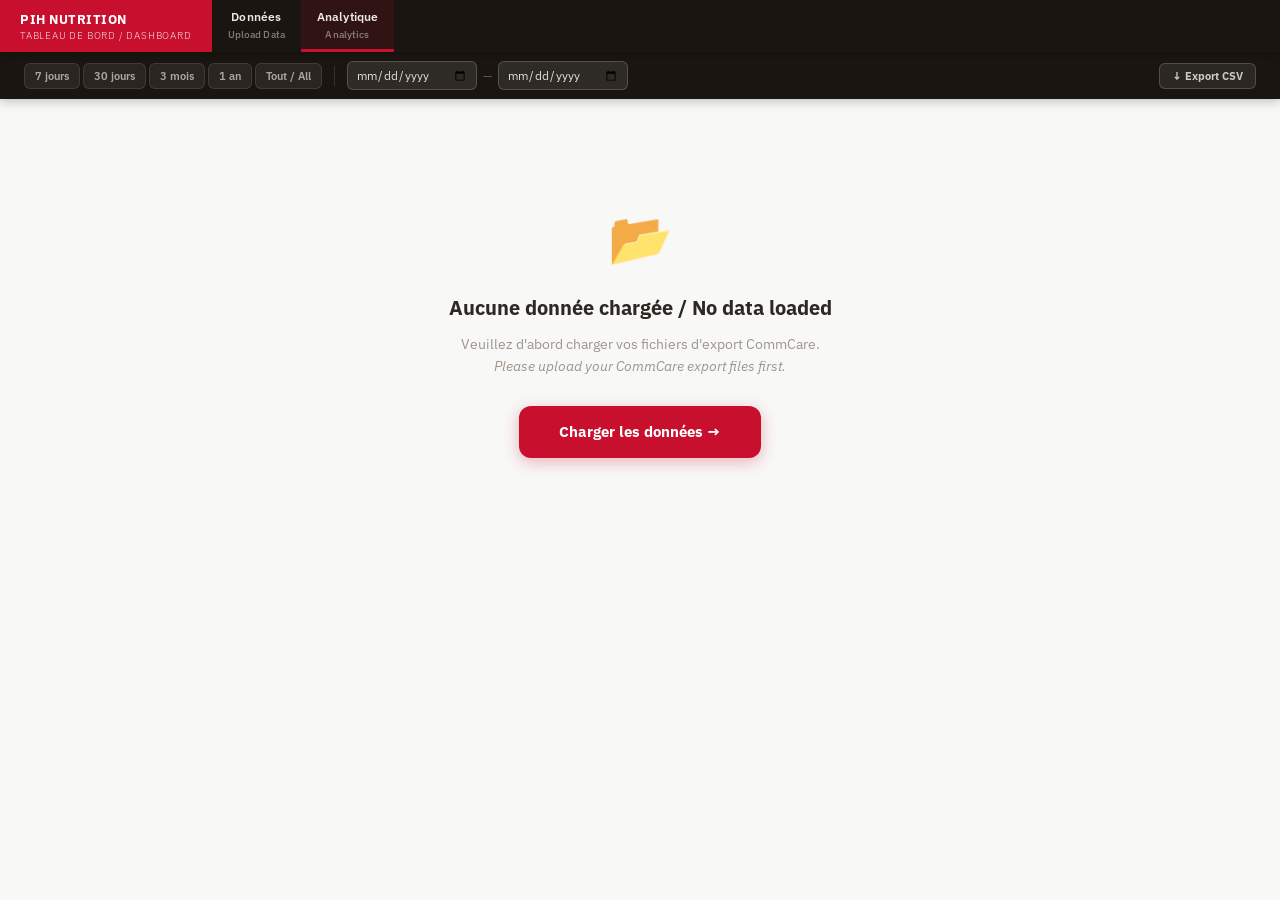
==== analytics.html @ 2d16bc50 "Initial commit" ====
<!DOCTYPE html>
<html lang="fr">
<head>
  <meta charset="UTF-8">
  <meta name="viewport" content="width=device-width, initial-scale=1.0">
  <title>PIH Nutrition — Analytique</title>
  <link rel="stylesheet" href="css/style.css">
</head>
<body>

<div id="nav-container"></div>

<!-- DATE RANGE BAR (sticky below nav) -->
<div class="date-bar">
  <div class="date-bar-inner">
    <div class="date-quick-btns">
      <button class="date-quick-btn" data-days="7">7 jours</button>
      <button class="date-quick-btn" data-days="30">30 jours</button>
      <button class="date-quick-btn" data-days="90">3 mois</button>
      <button class="date-quick-btn" data-days="365">1 an</button>
      <button class="date-quick-btn" data-days="all">Tout / All</button>
    </div>
    <div class="date-range-sep"></div>
    <div class="date-range-inputs">
      <input type="date" id="date-start" title="Date de début / Start date">
      <span class="date-sep">—</span>
      <input type="date" id="date-end" title="Date de fin / End date">
    </div>
    <div id="data-meta" class="date-bar-meta"></div>
    <button class="export-btn" id="export-btn" title="Exporter les données filtrées en CSV / Export filtered data as CSV">
      ↓ Export CSV
    </button>
  </div>
</div>

<!-- NO DATA STATE -->
<div id="no-data-banner" class="no-data-banner" style="display:none;">
  <div style="font-size:52px;margin-bottom:16px;">📂</div>
  <div class="no-data-title">Aucune donnée chargée / No data loaded</div>
  <div class="no-data-desc">
    Veuillez d'abord charger vos fichiers d'export CommCare.<br>
    <em>Please upload your CommCare export files first.</em>
  </div>
  <a href="index.html" class="load-btn" style="display:inline-block;margin-top:24px;text-decoration:none;">
    Charger les données →
  </a>
</div>

<!-- MAIN ANALYTICS CONTENT -->
<div id="analytics-content" class="page active" style="display:none;">

  <!-- SUMMARY STAT CARDS -->
  <div class="stat-grid" id="stat-grid" style="margin-bottom:24px;"></div>

  <!-- ROW 1: ENROLLMENT TREND + COHORT OUTCOMES -->
  <div class="two-col" style="margin-bottom:20px;">

    <div class="card">
      <div class="card-header-row">
        <div>
          <div class="card-title">Tendance des admissions / Admission trend</div>
          <div class="card-subtitle">Nouvelles admissions par mois · New admissions by month</div>
        </div>
      </div>
      <div id="enrollment-chart" style="margin-top:14px;"></div>
      <div class="legend" style="margin-top:10px;">
        <div class="legend-item"><div class="legend-dot" style="background:var(--pih-red)"></div>USN</div>
        <div class="legend-item"><div class="legend-dot" style="background:var(--blue)"></div>PTA</div>
        <div class="legend-item"><div class="legend-dot" style="background:var(--green)"></div>PNS</div>
      </div>
    </div>

    <div class="card">
      <div class="card-title">Analyse par cohorte / Cohort analysis</div>
      <div class="card-subtitle">Résultats par mois d'admission · Outcomes by admission month</div>
      <div id="cohort-chart" style="margin-top:14px;"></div>
      <div class="legend" style="margin-top:10px;">
        <div class="legend-item"><div class="legend-dot" style="background:var(--green)"></div>Guéri / Cured</div>
        <div class="legend-item"><div class="legend-dot" style="background:var(--yellow)"></div>Abandon / Default</div>
        <div class="legend-item"><div class="legend-dot" style="background:var(--blue)"></div>Transféré / Transferred</div>
        <div class="legend-item"><div class="legend-dot" style="background:var(--pih-red)"></div>Décédé / Deceased</div>
        <div class="legend-item"><div class="legend-dot" style="background:var(--gray-300)"></div>Actif / Active</div>
      </div>
    </div>

  </div>

  <!-- ROW 2: PROGRAMME FLOW + SUPPLEMENT GAP -->
  <div class="two-col" style="margin-bottom:20px;">

    <div class="card">
      <div class="card-title">Origine des admissions / Admission origins</div>
      <div class="card-subtitle">D'où viennent les enfants admis · Where admitted children come from</div>
      <div id="flow-chart" style="margin-top:14px;"></div>
    </div>

    <div class="card">
      <div class="card-title">Écart de suppléments / Supplement gap</div>
      <div class="card-subtitle">Quantité recommandée vs livrée par mois (toutes lignes) · Recommended vs. delivered by month (all programs)</div>
      <div style="display:flex;gap:14px;font-size:10px;color:var(--gray-400);margin-top:8px;margin-bottom:6px;">
        <span><span style="display:inline-block;width:12px;height:8px;background:var(--gray-300);border-radius:2px;margin-right:4px;vertical-align:middle;"></span>Recommandé</span>
        <span><span style="display:inline-block;width:12px;height:8px;background:var(--green);border-radius:2px;margin-right:4px;vertical-align:middle;opacity:0.85;"></span>Livré</span>
      </div>
      <div id="supp-chart"></div>
    </div>

  </div>

  <!-- ROW 3: LENGTH OF STAY + GEOGRAPHIC -->
  <div class="two-col" style="margin-bottom:20px;">

    <div class="card">
      <div class="card-title">Durée de séjour / Length of stay</div>
      <div class="card-subtitle">Distribution par programme, patients sortis · Distribution by program, discharged patients</div>
      <div id="los-chart" style="margin-top:14px;"></div>
    </div>

    <div class="card">
      <div class="card-title">Répartition géographique / Geographic breakdown</div>
      <div class="card-subtitle">Admissions par site · Admissions by site</div>
      <div id="geo-chart" style="margin-top:14px;"></div>
    </div>

  </div>

  <!-- ROW 4: OUTCOMES TABLE (full width) -->
  <div class="card" style="margin-bottom:24px;">
    <div class="card-header-row" style="margin-bottom:14px;">
      <div>
        <div class="card-title" style="margin-bottom:2px;">Résultats par programme / Outcomes by program</div>
        <div class="card-subtitle">Toutes admissions dans la période sélectionnée · All admissions in selected period</div>
      </div>
      <button class="export-btn-inline" id="outcomes-export-btn">↓ CSV</button>
    </div>
    <div style="overflow-x:auto;">
      <table class="data-table">
        <thead>
          <tr>
            <th>Programme</th>
            <th>Total adm.</th>
            <th style="color:var(--green);">Guéri</th>
            <th style="color:var(--yellow);">Abandon</th>
            <th style="color:var(--blue);">Transféré</th>
            <th style="color:var(--pih-red);">Décédé</th>
            <th>Actif</th>
            <th>Taux guérison / Recovery rate</th>
          </tr>
        </thead>
        <tbody id="outcomes-table-body"></tbody>
      </table>
    </div>
  </div>

  <!-- ROW 5: NUTRITIONAL STATUS AT ADMISSION -->
  <div class="two-col" style="margin-bottom:20px;">

    <div class="card">
      <div class="card-title">Statut nutritionnel à l'admission / Nutritional status at admission</div>
      <div class="card-subtitle">Répartition P/T à la première visite, patients avec données disponibles</div>
      <div id="pt-chart" style="margin-top:14px;"></div>
    </div>

    <div class="card">
      <div class="card-title">Gain de poids à la sortie / Weight gain at discharge</div>
      <div class="card-subtitle">Distribution du gain total en grammes, patients sortis guéris · Cured patients, total weight gain in grams</div>
      <div id="wg-chart" style="margin-top:14px;"></div>
    </div>

  </div>

  <!-- ROW 6: PATIENT PROFILES -->
  <div class="two-col" style="margin-bottom:20px;">

    <div class="card">
      <div class="card-title">Profils des patients — Âge &amp; Sexe / Patient profiles — Age &amp; Sex</div>
      <div class="card-subtitle">Distribution par groupe d'âge et sexe · Age group and sex distribution</div>
      <div id="profile-age-chart" style="margin-top:14px;"></div>
      <div id="profile-sex-chart" style="margin-top:16px;"></div>
    </div>

    <div class="card">
      <div class="card-title">Allaitement &amp; Vaccination / Breastfeeding &amp; Vaccination</div>
      <div class="card-subtitle">Statut à l'enregistrement · Status at registration</div>
      <div id="profile-bf-chart" style="margin-top:14px;"></div>
      <div id="profile-vax-chart" style="margin-top:16px;"></div>
    </div>

  </div>

  <!-- ROW 7: SITE PERFORMANCE (full width) -->
  <div class="card" style="margin-bottom:20px;">
    <div class="card-header-row" style="margin-bottom:14px;">
      <div>
        <div class="card-title" style="margin-bottom:2px;">Performance par site / Site performance</div>
        <div class="card-subtitle">Admissions, taux de guérison, durée de séjour et répartition des programmes par site · Admissions, recovery rate, avg. LOS and program mix by site</div>
      </div>
      <button class="export-btn-inline" id="site-export-btn">↓ CSV</button>
    </div>
    <div style="overflow-x:auto;">
      <table class="data-table">
        <thead>
          <tr>
            <th>Site</th>
            <th>Total adm.</th>
            <th>Taux guérison</th>
            <th>Taux abandon</th>
            <th>Durée séjour moy.</th>
            <th>Répartition prog.</th>
          </tr>
        </thead>
        <tbody id="site-perf-tbody"></tbody>
      </table>
    </div>
  </div>

  <!-- ROW 8: CARE PATHWAY -->
  <div class="two-col" style="margin-bottom:20px;">

    <div class="card">
      <div class="card-title">Parcours de soins / Care pathway</div>
      <div class="card-subtitle">Combinaisons de programmes par enfant · Program combinations per child</div>
      <div id="pathway-chart" style="margin-top:14px;"></div>
    </div>

    <div class="card">
      <div class="card-title">Nombre de visites avant sortie / Visits before discharge</div>
      <div class="card-subtitle">Distribution du nombre de visites par programme · Visit count distribution by program</div>
      <div id="visits-chart" style="margin-top:14px;"></div>
    </div>

  </div>

  <!-- ROW 9: DATA QUALITY (full width) -->
  <div class="card" style="margin-bottom:24px;">
    <div class="card-title">Qualité des données / Data quality</div>
    <div class="card-subtitle">Valeurs manquantes et valeurs aberrantes dans la période sélectionnée · Missing values and implausible values in selected period</div>
    <div id="dq-grid" style="margin-top:16px;"></div>
  </div>

</div>

<script src="js/shared.js"></script>
<script src="js/analytics.js"></script>
<script>
  document.getElementById('nav-container').innerHTML = buildNav('analytics');
</script>
</body>
</html>
---- css/style.css ----
@import url('https://fonts.googleapis.com/css2?family=IBM+Plex+Sans:ital,wght@0,300;0,400;0,500;0,600;0,700;1,400&family=IBM+Plex+Mono:wght@400;500&display=swap');

:root {
  --pih-red: #C8102E;
  --pih-red-dark: #9e0d24;
  --pih-red-light: #f5e6e9;
  --green: #1a7a4a;
  --green-light: #e8f5ee;
  --yellow: #d4820a;
  --yellow-light: #fef3e2;
  --blue: #1a5fa8;
  --blue-light: #e8f0fb;
  --gray-50: #f8f8f7;
  --gray-100: #f0ede9;
  --gray-200: #e2ddd7;
  --gray-300: #c8c1b8;
  --gray-400: #9e958a;
  --gray-500: #6b6259;
  --gray-600: #4a4238;
  --gray-700: #2e2822;
  --gray-800: #1a1510;
  --white: #ffffff;
  --font: 'IBM Plex Sans', sans-serif;
  --mono: 'IBM Plex Mono', monospace;
  --shadow-sm: 0 1px 3px rgba(0,0,0,0.08);
  --shadow: 0 2px 8px rgba(0,0,0,0.10);
  --shadow-lg: 0 8px 24px rgba(0,0,0,0.12);
  --radius: 6px;
  --radius-lg: 12px;
}

* { box-sizing: border-box; margin: 0; padding: 0; }

body {
  font-family: var(--font);
  background: var(--gray-50);
  color: var(--gray-700);
  font-size: 15px;
  line-height: 1.5;
}

a { color: inherit; text-decoration: none; }

/* ── NAV ── */
.nav {
  background: var(--gray-800);
  color: var(--white);
  display: flex;
  align-items: stretch;
  height: 52px;
  position: sticky;
  top: 0;
  z-index: 100;
  box-shadow: 0 2px 8px rgba(0,0,0,0.3);
}

.nav-brand {
  display: flex;
  align-items: center;
  gap: 10px;
  padding: 0 20px;
  background: var(--pih-red);
  font-weight: 700;
  font-size: 13px;
  letter-spacing: 0.04em;
  text-transform: uppercase;
  white-space: nowrap;
  min-width: 180px;
}

.nav-brand .sub {
  font-weight: 300;
  font-size: 10px;
  letter-spacing: 0.08em;
  opacity: 0.85;
  display: block;
  line-height: 1.2;
}

.demo-badge {
  background: var(--yellow);
  color: var(--white);
  font-size: 9px;
  font-weight: 700;
  letter-spacing: 0.1em;
  text-transform: uppercase;
  padding: 2px 6px;
  border-radius: 3px;
  margin-left: 4px;
}

.nav-links {
  display: flex;
  align-items: stretch;
  flex: 1;
  overflow-x: auto;
  scrollbar-width: none;
}
.nav-links::-webkit-scrollbar { display: none; }

.nav-link {
  display: flex;
  flex-direction: column;
  align-items: center;
  justify-content: center;
  padding: 0 16px;
  font-size: 12px;
  font-weight: 500;
  color: rgba(255,255,255,0.65);
  border-bottom: 3px solid transparent;
  transition: all 0.15s;
  cursor: pointer;
  white-space: nowrap;
  letter-spacing: 0.01em;
}

.nav-link .fr { font-size: 12px; font-weight: 600; color: rgba(255,255,255,0.9); }
.nav-link .en { font-size: 10px; color: rgba(255,255,255,0.45); margin-top: 1px; }

.nav-link:hover { background: rgba(255,255,255,0.06); color: white; }
.nav-link.active {
  border-bottom-color: var(--pih-red);
  background: rgba(200,16,46,0.12);
  color: white;
}

.nav-link.nextsteps-link {
  margin-left: auto;
  border-left: 1px solid rgba(255,255,255,0.1);
  color: var(--yellow);
}
.nav-link.nextsteps-link .fr { color: var(--yellow); }

/* ── PAGE WRAPPER ── */
.page { display: none; padding: 28px 24px; max-width: 1400px; margin: 0 auto; }
.page.active { display: block; }

/* ── CARDS ── */
.card {
  background: var(--white);
  border-radius: var(--radius-lg);
  box-shadow: var(--shadow);
  padding: 20px;
}

.card-title {
  font-size: 11px;
  font-weight: 600;
  letter-spacing: 0.08em;
  text-transform: uppercase;
  color: var(--gray-400);
  margin-bottom: 12px;
}

/* ── STAT CARDS ── */
.stat-grid {
  display: grid;
  grid-template-columns: repeat(auto-fit, minmax(160px, 1fr));
  gap: 14px;
  margin-bottom: 24px;
}

.stat-card {
  background: var(--white);
  border-radius: var(--radius-lg);
  padding: 18px 20px;
  box-shadow: var(--shadow);
  border-left: 4px solid var(--gray-200);
}

.stat-card.red { border-left-color: var(--pih-red); }
.stat-card.green { border-left-color: var(--green); }
.stat-card.yellow { border-left-color: var(--yellow); }
.stat-card.blue { border-left-color: var(--blue); }

.stat-label-fr { font-size: 12px; font-weight: 600; color: var(--gray-600); }
.stat-label-en { font-size: 10px; color: var(--gray-400); margin-bottom: 8px; }
.stat-value { font-size: 32px; font-weight: 700; color: var(--gray-800); line-height: 1; }
.stat-sub { font-size: 11px; color: var(--gray-400); margin-top: 4px; }

/* ── RISK BADGE ── */
.risk-badge {
  display: inline-flex;
  align-items: center;
  gap: 5px;
  font-size: 11px;
  font-weight: 700;
  padding: 3px 9px;
  border-radius: 20px;
  letter-spacing: 0.04em;
  text-transform: uppercase;
  white-space: nowrap;
}
.risk-badge.critical { background: #fde8ec; color: var(--pih-red); }
.risk-badge.high { background: #fff3e0; color: #c05c00; }
.risk-badge.moderate { background: #fff9e6; color: var(--yellow); }
.risk-badge.low { background: var(--green-light); color: var(--green); }

/* ── TABLES ── */
.data-table {
  width: 100%;
  border-collapse: collapse;
  font-size: 13px;
}

.data-table th {
  background: var(--gray-50);
  font-size: 10px;
  font-weight: 600;
  text-transform: uppercase;
  letter-spacing: 0.07em;
  color: var(--gray-400);
  padding: 10px 14px;
  text-align: left;
  border-bottom: 2px solid var(--gray-200);
  white-space: nowrap;
}

.data-table td {
  padding: 11px 14px;
  border-bottom: 1px solid var(--gray-100);
  vertical-align: middle;
}

.data-table tr:hover td { background: var(--gray-50); cursor: pointer; }
.data-table tr:last-child td { border-bottom: none; }

.patient-name { font-weight: 600; color: var(--gray-800); }
.patient-id { font-size: 10px; color: var(--gray-400); font-family: var(--mono); }

/* ── ALERT LOG ── */
.alert-log-entry {
  display: flex;
  align-items: flex-start;
  gap: 12px;
  padding: 12px 0;
  border-bottom: 1px solid var(--gray-100);
  animation: fadeIn 0.4s ease;
}
.alert-log-entry:last-child { border-bottom: none; }

@keyframes fadeIn {
  from { opacity: 0; transform: translateY(-6px); }
  to { opacity: 1; transform: translateY(0); }
}

.alert-icon {
  width: 32px;
  height: 32px;
  border-radius: 50%;
  display: flex;
  align-items: center;
  justify-content: center;
  font-size: 14px;
  flex-shrink: 0;
}
.alert-icon.urgent { background: #fde8ec; }
.alert-icon.daily { background: #e8f5ee; }
.alert-icon.weekly { background: var(--blue-light); }
.alert-icon.escalation { background: #fff3e0; }

.alert-text-fr { font-size: 13px; font-weight: 500; color: var(--gray-700); }
.alert-text-en { font-size: 11px; color: var(--gray-400); }
.alert-time { font-size: 10px; color: var(--gray-400); font-family: var(--mono); margin-top: 2px; }
.alert-channel {
  margin-left: auto;
  font-size: 10px;
  font-weight: 600;
  padding: 3px 8px;
  border-radius: 4px;
  white-space: nowrap;
  flex-shrink: 0;
}
.alert-channel.whatsapp { background: #e8f8ef; color: #1a7a4a; }
.alert-channel.email { background: var(--blue-light); color: var(--blue); }

/* ── PROGRESS BAR ── */
.progress-bar {
  height: 6px;
  background: var(--gray-200);
  border-radius: 3px;
  overflow: hidden;
  margin-top: 4px;
}
.progress-fill {
  height: 100%;
  border-radius: 3px;
  transition: width 0.8s ease;
}

/* ── WEIGHT CHART ── */
.chart-container {
  position: relative;
  height: 180px;
  margin-top: 8px;
}

/* ── SECTION HEADERS ── */
.section-header {
  margin-bottom: 20px;
}
.section-title-fr {
  font-size: 22px;
  font-weight: 700;
  color: var(--gray-800);
  line-height: 1.2;
}
.section-title-en {
  font-size: 13px;
  color: var(--gray-400);
  font-weight: 400;
  margin-top: 2px;
}
.section-desc {
  margin-top: 8px;
  font-size: 13px;
  color: var(--gray-500);
  max-width: 700px;
}

/* ── VIEW INFO BANNER ── */
.view-info {
  background: var(--blue-light);
  border-left: 4px solid var(--blue);
  border-radius: var(--radius);
  padding: 10px 16px;
  margin-bottom: 22px;
  display: flex;
  gap: 10px;
  align-items: flex-start;
}
.view-info-icon { font-size: 16px; flex-shrink: 0; margin-top: 1px; }
.view-info-fr { font-size: 13px; font-weight: 600; color: var(--blue); }
.view-info-en { font-size: 11px; color: #3a6ea8; }

/* ── GRID LAYOUTS ── */
.two-col { display: grid; grid-template-columns: 1fr 1fr; gap: 20px; margin-bottom: 20px; }
.three-col { display: grid; grid-template-columns: 1fr 1fr 1fr; gap: 20px; margin-bottom: 20px; }
.main-side { display: grid; grid-template-columns: 1fr 360px; gap: 20px; margin-bottom: 20px; }
.main-side-wide { display: grid; grid-template-columns: 1fr 300px; gap: 20px; }

/* ── TIME SLIDER ── */
.sim-bar {
  background: var(--gray-800);
  color: var(--white);
  padding: 12px 24px;
  display: flex;
  align-items: center;
  gap: 16px;
  font-size: 13px;
  position: sticky;
  bottom: 0;
  z-index: 50;
  box-shadow: 0 -4px 16px rgba(0,0,0,0.15);
}
.sim-bar label { font-size: 11px; color: rgba(255,255,255,0.6); white-space: nowrap; }
.sim-bar input[type=range] {
  flex: 1;
  accent-color: var(--pih-red);
  max-width: 300px;
}
.sim-date {
  font-family: var(--mono);
  font-size: 13px;
  color: var(--yellow);
  min-width: 120px;
}
.sim-btn {
  background: var(--pih-red);
  color: white;
  border: none;
  padding: 6px 16px;
  border-radius: var(--radius);
  font-family: var(--font);
  font-size: 12px;
  font-weight: 600;
  cursor: pointer;
  white-space: nowrap;
}
.sim-btn:hover { background: var(--pih-red-dark); }

/* ── SITE HEATMAP ── */
.site-row {
  display: flex;
  align-items: center;
  gap: 12px;
  padding: 8px 0;
  border-bottom: 1px solid var(--gray-100);
}
.site-row:last-child { border-bottom: none; }
.site-name-fr { font-size: 13px; font-weight: 600; color: var(--gray-700); }
.site-name-en { font-size: 10px; color: var(--gray-400); }
.site-bar-wrap { flex: 1; }
.site-count { font-size: 12px; font-weight: 700; color: var(--gray-600); min-width: 30px; text-align: right; }
.site-alerts { font-size: 10px; color: var(--pih-red); font-weight: 600; min-width: 60px; text-align: right; }

/* ── PATIENT DETAIL PANEL ── */
.patient-panel {
  background: var(--white);
  border-left: 3px solid var(--pih-red);
  border-radius: var(--radius-lg);
  padding: 20px;
  box-shadow: var(--shadow);
}
.patient-panel-name { font-size: 18px; font-weight: 700; color: var(--gray-800); }
.patient-panel-meta { font-size: 12px; color: var(--gray-400); font-family: var(--mono); margin-bottom: 14px; }

.visit-timeline {
  position: relative;
  padding-left: 20px;
}
.visit-timeline::before {
  content: '';
  position: absolute;
  left: 6px;
  top: 8px;
  bottom: 8px;
  width: 2px;
  background: var(--gray-200);
}
.visit-dot {
  position: absolute;
  left: -20px;
  width: 12px;
  height: 12px;
  border-radius: 50%;
  border: 2px solid var(--white);
  top: 4px;
}
.visit-item {
  position: relative;
  margin-bottom: 14px;
  padding: 10px 12px;
  background: var(--gray-50);
  border-radius: var(--radius);
  font-size: 12px;
}
.visit-item.latest { background: var(--blue-light); }
.visit-date { font-weight: 600; color: var(--gray-700); font-size: 11px; font-family: var(--mono); }
.visit-metrics { display: flex; gap: 14px; margin-top: 4px; flex-wrap: wrap; }
.visit-metric { }
.visit-metric span { font-weight: 700; color: var(--gray-800); }

/* ── CHW VIEW ── */
.chw-patient-card {
  background: var(--white);
  border-radius: var(--radius-lg);
  padding: 16px 18px;
  box-shadow: var(--shadow);
  margin-bottom: 12px;
  border-left: 5px solid var(--gray-200);
  transition: box-shadow 0.15s;
}
.chw-patient-card:hover { box-shadow: var(--shadow-lg); }
.chw-patient-card.critical { border-left-color: var(--pih-red); }
.chw-patient-card.high { border-left-color: #c05c00; }
.chw-patient-card.moderate { border-left-color: var(--yellow); }
.chw-patient-card.low { border-left-color: var(--green); }

.chw-card-top { display: flex; align-items: flex-start; justify-content: space-between; gap: 12px; }
.chw-card-name { font-size: 15px; font-weight: 700; color: var(--gray-800); }
.chw-card-meta { font-size: 11px; color: var(--gray-400); margin-top: 2px; }
.chw-card-action {
  margin-top: 10px;
  padding: 8px 12px;
  border-radius: var(--radius);
  font-size: 12px;
  font-weight: 600;
}
.chw-card-action.urgent { background: #fde8ec; color: var(--pih-red); }
.chw-card-action.normal { background: var(--gray-50); color: var(--gray-600); }

/* ── TAGS ── */
.tag {
  display: inline-block;
  font-size: 10px;
  font-weight: 600;
  letter-spacing: 0.05em;
  text-transform: uppercase;
  padding: 2px 7px;
  border-radius: 3px;
  margin-right: 4px;
}
.tag.usn { background: #fde8ec; color: var(--pih-red); }
.tag.pta { background: var(--blue-light); color: var(--blue); }
.tag.pns { background: var(--green-light); color: var(--green); }
.tag.sam { background: #fde8ec; color: var(--pih-red); }
.tag.mam { background: var(--yellow-light); color: var(--yellow); }

/* ── OEDEMA FLAG ── */
.oedema-flag {
  display: inline-flex;
  align-items: center;
  gap: 3px;
  font-size: 10px;
  font-weight: 700;
  color: var(--pih-red);
  background: #fde8ec;
  padding: 2px 6px;
  border-radius: 3px;
}

/* ── INTRO PAGE ── */
.intro-hero {
  background: var(--gray-800);
  color: var(--white);
  border-radius: var(--radius-lg);
  padding: 48px 52px;
  margin-bottom: 28px;
  position: relative;
  overflow: hidden;
}
.intro-hero::before {
  content: '';
  position: absolute;
  right: -60px;
  top: -60px;
  width: 300px;
  height: 300px;
  border-radius: 50%;
  background: rgba(200,16,46,0.15);
}
.intro-hero::after {
  content: '';
  position: absolute;
  right: 40px;
  bottom: -80px;
  width: 200px;
  height: 200px;
  border-radius: 50%;
  background: rgba(200,16,46,0.08);
}
.intro-demo-badge {
  display: inline-flex;
  align-items: center;
  gap: 6px;
  background: var(--yellow);
  color: white;
  font-size: 11px;
  font-weight: 700;
  letter-spacing: 0.1em;
  text-transform: uppercase;
  padding: 4px 12px;
  border-radius: 4px;
  margin-bottom: 20px;
}
.intro-tagline-fr {
  font-size: 36px;
  font-weight: 700;
  line-height: 1.15;
  margin-bottom: 8px;
  position: relative;
  z-index: 1;
}
.intro-tagline-en {
  font-size: 18px;
  font-weight: 300;
  color: rgba(255,255,255,0.55);
  margin-bottom: 20px;
  position: relative;
  z-index: 1;
}
.intro-desc {
  font-size: 15px;
  color: rgba(255,255,255,0.75);
  max-width: 600px;
  line-height: 1.6;
  position: relative;
  z-index: 1;
}

.intro-grid { display: grid; grid-template-columns: 1fr 1fr; gap: 20px; margin-bottom: 24px; }
.intro-card {
  background: var(--white);
  border-radius: var(--radius-lg);
  padding: 24px;
  box-shadow: var(--shadow);
}
.intro-card-icon { font-size: 28px; margin-bottom: 12px; }
.intro-card-title-fr { font-size: 16px; font-weight: 700; color: var(--gray-800); }
.intro-card-title-en { font-size: 11px; color: var(--gray-400); margin-bottom: 10px; }
.intro-card p { font-size: 13px; color: var(--gray-600); line-height: 1.6; }

.vs-table { width: 100%; border-collapse: collapse; font-size: 13px; }
.vs-table th { background: var(--gray-50); padding: 10px 14px; text-align: left; font-size: 11px; text-transform: uppercase; letter-spacing: 0.06em; color: var(--gray-400); border-bottom: 2px solid var(--gray-200); }
.vs-table td { padding: 10px 14px; border-bottom: 1px solid var(--gray-100); }
.vs-table tr:last-child td { border-bottom: none; }
.check { color: var(--green); font-weight: 700; }
.cross { color: var(--gray-300); }
.partial { color: var(--yellow); }

.data-assumption { padding: 8px 0; border-bottom: 1px solid var(--gray-100); font-size: 13px; color: var(--gray-600); }
.data-assumption:last-child { border-bottom: none; }
.data-assumption strong { color: var(--gray-800); }

/* ── NEXT STEPS ── */
.step-card {
  background: var(--white);
  border-radius: var(--radius-lg);
  padding: 22px 24px;
  box-shadow: var(--shadow);
  margin-bottom: 16px;
  border-left: 4px solid var(--gray-200);
}
.step-card.priority-high { border-left-color: var(--pih-red); }
.step-card.priority-med { border-left-color: var(--yellow); }
.step-card.priority-low { border-left-color: var(--blue); }

.step-phase {
  font-size: 10px;
  font-weight: 700;
  letter-spacing: 0.1em;
  text-transform: uppercase;
  color: var(--gray-400);
  margin-bottom: 4px;
}
.step-title-fr { font-size: 16px; font-weight: 700; color: var(--gray-800); }
.step-title-en { font-size: 12px; color: var(--gray-400); margin-bottom: 10px; }
.step-desc { font-size: 13px; color: var(--gray-600); line-height: 1.6; }

/* ── ANALYTICS ── */
.cohort-bar-row {
  display: flex;
  align-items: center;
  gap: 12px;
  margin-bottom: 8px;
  font-size: 12px;
}
.cohort-label { width: 80px; color: var(--gray-600); font-weight: 500; text-align: right; }
.cohort-bars { flex: 1; display: flex; gap: 3px; height: 22px; border-radius: 4px; overflow: hidden; }
.cohort-segment { height: 100%; transition: width 0.6s ease; }
.cohort-segment.recovered { background: var(--green); }
.cohort-segment.defaulted { background: var(--yellow); }
.cohort-segment.transferred { background: var(--blue); }
.cohort-segment.deceased { background: var(--pih-red); }
.cohort-segment.active { background: var(--gray-300); }

.legend { display: flex; gap: 16px; flex-wrap: wrap; margin-top: 10px; }
.legend-item { display: flex; align-items: center; gap: 5px; font-size: 11px; color: var(--gray-500); }
.legend-dot { width: 10px; height: 10px; border-radius: 2px; flex-shrink: 0; }

/* ── FILTER BAR ── */
.filter-bar {
  display: flex;
  gap: 10px;
  align-items: center;
  margin-bottom: 16px;
  flex-wrap: wrap;
}
.filter-bar select, .filter-bar input {
  font-family: var(--font);
  font-size: 13px;
  padding: 7px 12px;
  border: 1.5px solid var(--gray-200);
  border-radius: var(--radius);
  background: var(--white);
  color: var(--gray-700);
  cursor: pointer;
}
.filter-bar select:focus, .filter-bar input:focus {
  outline: none;
  border-color: var(--blue);
}

/* ── SCROLLABLE CARD ── */
.scrollable { overflow-y: auto; max-height: 420px; }
.scrollable::-webkit-scrollbar { width: 4px; }
.scrollable::-webkit-scrollbar-track { background: var(--gray-100); }
.scrollable::-webkit-scrollbar-thumb { background: var(--gray-300); border-radius: 2px; }

/* ── MOBILE ── */
@media (max-width: 768px) {
  .page { padding: 16px 14px; }
  .two-col, .three-col, .main-side, .main-side-wide, .intro-grid { grid-template-columns: 1fr; }
  .intro-hero { padding: 28px 24px; }
  .intro-tagline-fr { font-size: 24px; }
  .stat-grid { grid-template-columns: repeat(2, 1fr); }
  .nav-brand .sub { display: none; }
}

/* ── MINI SPARKLINE ── */
.sparkline { display: inline-flex; align-items: flex-end; gap: 2px; height: 24px; }
.spark-bar { width: 5px; border-radius: 2px 2px 0 0; background: var(--gray-300); }
.spark-bar.up { background: var(--green); }
.spark-bar.down { background: var(--pih-red); }

/* ── TOOLTIP ── */
[data-tooltip] { position: relative; cursor: help; }
[data-tooltip]::after {
  content: attr(data-tooltip);
  position: absolute;
  bottom: calc(100% + 6px);
  left: 50%;
  transform: translateX(-50%);
  background: var(--gray-800);
  color: white;
  font-size: 11px;
  padding: 5px 9px;
  border-radius: 4px;
  white-space: nowrap;
  pointer-events: none;
  opacity: 0;
  transition: opacity 0.15s;
  z-index: 200;
}
[data-tooltip]:hover::after { opacity: 1; }

/* ── CARD SUBTITLE ── */
.card-subtitle {
  font-size: 11px;
  color: var(--gray-400);
  margin-top: 2px;
}

.card-header-row {
  display: flex;
  align-items: flex-start;
  justify-content: space-between;
  gap: 12px;
  margin-bottom: 4px;
}

/* ── UPLOAD PAGE ── */
.upload-page-body {
  min-height: 100vh;
  background: var(--gray-50);
}

.upload-hero {
  background: var(--gray-800);
  padding: 72px 24px 56px;
  text-align: center;
  position: relative;
  overflow: hidden;
}
.upload-hero::before {
  content: '';
  position: absolute;
  right: -80px; top: -80px;
  width: 400px; height: 400px;
  border-radius: 50%;
  background: rgba(200,16,46,0.1);
  pointer-events: none;
}
.upload-hero::after {
  content: '';
  position: absolute;
  left: -60px; bottom: -60px;
  width: 280px; height: 280px;
  border-radius: 50%;
  background: rgba(200,16,46,0.06);
  pointer-events: none;
}

.upload-hero-inner {
  position: relative;
  z-index: 1;
  max-width: 600px;
  margin: 0 auto;
}

.upload-pih-label {
  font-size: 11px;
  font-weight: 700;
  letter-spacing: 0.12em;
  text-transform: uppercase;
  color: rgba(255,255,255,0.8);
  background: rgba(200,16,46,0.5);
  padding: 4px 14px;
  border-radius: 3px;
}

.upload-title-fr {
  font-size: 36px;
  font-weight: 700;
  color: var(--white);
  margin: 20px 0 6px;
  line-height: 1.15;
}

.upload-title-en {
  font-size: 14px;
  color: rgba(255,255,255,0.4);
  margin-bottom: 18px;
}

.upload-desc {
  font-size: 14px;
  color: rgba(255,255,255,0.65);
  line-height: 1.7;
}

.upload-body-inner {
  max-width: 680px;
  margin: 0 auto;
  padding: 44px 24px 64px;
}

.upload-zone-wrap { margin-bottom: 24px; }

.dropzone {
  border: 2px dashed var(--gray-300);
  border-radius: var(--radius-lg);
  padding: 52px 32px;
  text-align: center;
  background: var(--white);
  cursor: pointer;
  transition: border-color 0.15s, background 0.15s;
  user-select: none;
}
.dropzone:hover, .dropzone.drag-over {
  border-color: var(--pih-red);
  background: var(--gray-50);
}

.dropzone-icon { font-size: 38px; margin-bottom: 14px; }

.dropzone-fr {
  font-size: 15px;
  font-weight: 600;
  color: var(--gray-700);
  margin-bottom: 4px;
}
.dropzone-en {
  font-size: 12px;
  color: var(--gray-400);
  margin-bottom: 12px;
}
.dropzone-hint { font-size: 11px; color: var(--gray-400); }

.dropzone-link {
  background: none;
  border: none;
  color: var(--pih-red);
  font-family: var(--font);
  font-size: inherit;
  font-weight: 700;
  cursor: pointer;
  padding: 0;
  text-decoration: underline;
}
.dropzone-link:hover { color: var(--pih-red-dark); }

.file-list-header {
  display: flex;
  align-items: center;
  justify-content: space-between;
  margin-bottom: 10px;
}
.file-list-title {
  font-size: 11px;
  font-weight: 700;
  text-transform: uppercase;
  letter-spacing: 0.08em;
  color: var(--gray-400);
}
.file-clear-btn {
  background: none;
  border: none;
  font-family: var(--font);
  font-size: 12px;
  color: var(--gray-400);
  cursor: pointer;
  padding: 4px 8px;
  border-radius: var(--radius);
}
.file-clear-btn:hover { color: var(--pih-red); background: var(--gray-100); }

.file-item {
  display: flex;
  align-items: center;
  gap: 12px;
  padding: 12px 16px;
  background: var(--white);
  border-radius: var(--radius);
  box-shadow: var(--shadow-sm);
  margin-bottom: 8px;
  border-left: 3px solid var(--gray-200);
}
.file-item-icon { font-size: 20px; flex-shrink: 0; }
.file-item-info { flex: 1; min-width: 0; }
.file-item-name {
  font-size: 13px;
  font-weight: 600;
  color: var(--gray-700);
  white-space: nowrap;
  overflow: hidden;
  text-overflow: ellipsis;
}
.file-item-meta { font-size: 11px; color: var(--gray-400); }

.file-item-status {
  font-size: 11px;
  font-weight: 600;
  padding: 3px 9px;
  border-radius: 3px;
  white-space: nowrap;
  flex-shrink: 0;
}
.file-item-status.pending   { background: var(--gray-100); color: var(--gray-400); }
.file-item-status.loading   { background: var(--yellow-light); color: var(--yellow); }
.file-item-status.ready     { background: var(--green-light); color: var(--green); }
.file-item-status.error     { background: #fde8ec; color: var(--pih-red); }

.file-remove-btn {
  background: none;
  border: none;
  font-size: 13px;
  color: var(--gray-400);
  cursor: pointer;
  padding: 4px 6px;
  border-radius: 3px;
  line-height: 1;
  flex-shrink: 0;
}
.file-remove-btn:hover { background: var(--gray-100); color: var(--pih-red); }

.error-banner {
  background: #fde8ec;
  border-left: 4px solid var(--pih-red);
  border-radius: var(--radius);
  padding: 12px 16px;
  font-size: 13px;
  color: var(--pih-red);
  margin-bottom: 20px;
}

.load-btn-wrap { text-align: center; margin-top: 36px; }

.load-btn {
  display: inline-block;
  background: var(--pih-red);
  color: white;
  border: none;
  padding: 15px 40px;
  border-radius: var(--radius-lg);
  font-family: var(--font);
  font-size: 15px;
  font-weight: 700;
  cursor: pointer;
  transition: background 0.15s, transform 0.1s, box-shadow 0.15s;
  box-shadow: 0 4px 16px rgba(200,16,46,0.3);
  text-decoration: none;
}
.load-btn:hover:not(:disabled) {
  background: var(--pih-red-dark);
  transform: translateY(-1px);
  box-shadow: 0 6px 20px rgba(200,16,46,0.35);
}
.load-btn:disabled {
  background: var(--gray-300);
  color: var(--gray-500);
  cursor: not-allowed;
  box-shadow: none;
  transform: none;
}
.load-btn-hint {
  font-size: 12px;
  color: var(--gray-400);
  margin-top: 10px;
}

.upload-format-note {
  margin-top: 36px;
  padding: 16px 20px;
  background: var(--white);
  border-radius: var(--radius);
  border-left: 3px solid var(--gray-200);
  box-shadow: var(--shadow-sm);
}
.upload-format-title {
  font-size: 11px;
  font-weight: 700;
  text-transform: uppercase;
  letter-spacing: 0.07em;
  color: var(--gray-400);
  margin-bottom: 6px;
}
.upload-format-body {
  font-size: 12px;
  color: var(--gray-600);
  line-height: 1.6;
}

/* ── DATE BAR ── */
.date-bar {
  background: var(--gray-800);
  padding: 9px 24px;
  position: sticky;
  top: 52px;
  z-index: 90;
  box-shadow: 0 2px 10px rgba(0,0,0,0.25);
}
.date-bar-inner {
  max-width: 1400px;
  margin: 0 auto;
  display: flex;
  align-items: center;
  gap: 12px;
  flex-wrap: wrap;
}
.date-quick-btns {
  display: flex;
  gap: 3px;
  flex-shrink: 0;
}
.date-quick-btn {
  background: rgba(255,255,255,0.07);
  border: 1px solid rgba(255,255,255,0.1);
  color: rgba(255,255,255,0.6);
  font-family: var(--font);
  font-size: 11px;
  font-weight: 600;
  padding: 5px 10px;
  border-radius: var(--radius);
  cursor: pointer;
  transition: all 0.12s;
  white-space: nowrap;
}
.date-quick-btn:hover { background: rgba(255,255,255,0.14); color: white; }
.date-quick-btn.active {
  background: var(--pih-red);
  border-color: var(--pih-red);
  color: white;
}
.date-range-sep {
  width: 1px;
  height: 20px;
  background: rgba(255,255,255,0.12);
  flex-shrink: 0;
}
.date-range-inputs {
  display: flex;
  align-items: center;
  gap: 6px;
  flex-shrink: 0;
}
.date-sep { color: rgba(255,255,255,0.3); font-size: 12px; }
.date-range-inputs input[type="date"] {
  background: rgba(255,255,255,0.09);
  border: 1px solid rgba(255,255,255,0.18);
  color: rgba(255,255,255,0.85);
  font-family: var(--font);
  font-size: 12px;
  padding: 5px 8px;
  border-radius: var(--radius);
  cursor: pointer;
  width: 130px;
}
.date-range-inputs input[type="date"]:focus {
  outline: none;
  border-color: var(--pih-red);
}
.date-bar-meta {
  flex: 1;
  font-size: 10px;
  color: rgba(255,255,255,0.35);
  font-family: var(--mono);
  display: flex;
  gap: 4px;
  flex-wrap: wrap;
  min-width: 0;
  overflow: hidden;
}
.export-btn {
  background: rgba(255,255,255,0.08);
  border: 1px solid rgba(255,255,255,0.18);
  color: rgba(255,255,255,0.75);
  font-family: var(--font);
  font-size: 11px;
  font-weight: 700;
  padding: 5px 12px;
  border-radius: var(--radius);
  cursor: pointer;
  white-space: nowrap;
  flex-shrink: 0;
  transition: all 0.12s;
}
.export-btn:hover { background: var(--green); border-color: var(--green); color: white; }

.export-btn-inline {
  background: var(--gray-100);
  border: 1px solid var(--gray-200);
  color: var(--gray-500);
  font-family: var(--font);
  font-size: 11px;
  font-weight: 700;
  padding: 5px 10px;
  border-radius: var(--radius);
  cursor: pointer;
  white-space: nowrap;
  flex-shrink: 0;
  transition: all 0.12s;
}
.export-btn-inline:hover { background: var(--green-light); border-color: var(--green); color: var(--green); }

/* ── NO DATA STATES ── */
.no-data-banner {
  text-align: center;
  padding: 100px 24px;
  max-width: 480px;
  margin: 0 auto;
}
.no-data-title {
  font-size: 20px;
  font-weight: 700;
  color: var(--gray-700);
  margin-bottom: 10px;
}
.no-data-desc {
  font-size: 14px;
  color: var(--gray-400);
  line-height: 1.6;
  margin-bottom: 4px;
}

/* ── DATA QUALITY GRID ── */
.dq-grid-inner {
  display: grid;
  grid-template-columns: repeat(auto-fit, minmax(180px, 1fr));
  gap: 12px;
  margin-bottom: 4px;
}

.dq-card {
  background: var(--gray-50);
  border-radius: var(--radius);
  padding: 14px 16px;
  border-top: 3px solid var(--gray-200);
}

.dq-card-label {
  font-size: 12px;
  font-weight: 600;
  color: var(--gray-700);
  line-height: 1.3;
  margin-bottom: 2px;
}

.dq-card-sublabel {
  font-size: 10px;
  color: var(--gray-400);
  margin-bottom: 8px;
  line-height: 1.3;
}

.dq-card-value {
  font-size: 28px;
  font-weight: 700;
  line-height: 1;
  margin-bottom: 2px;
}

.dq-card-pct {
  font-size: 10px;
  color: var(--gray-400);
  margin-bottom: 6px;
}

/* ── MOBILE ADDITIONS ── */
@media (max-width: 768px) {
  .upload-title-fr { font-size: 26px; }
  .upload-hero { padding: 44px 20px 36px; }
  .date-bar-inner { gap: 8px; }
  .date-bar-meta { display: none; }
  .date-range-inputs input[type="date"] { width: 110px; }
}
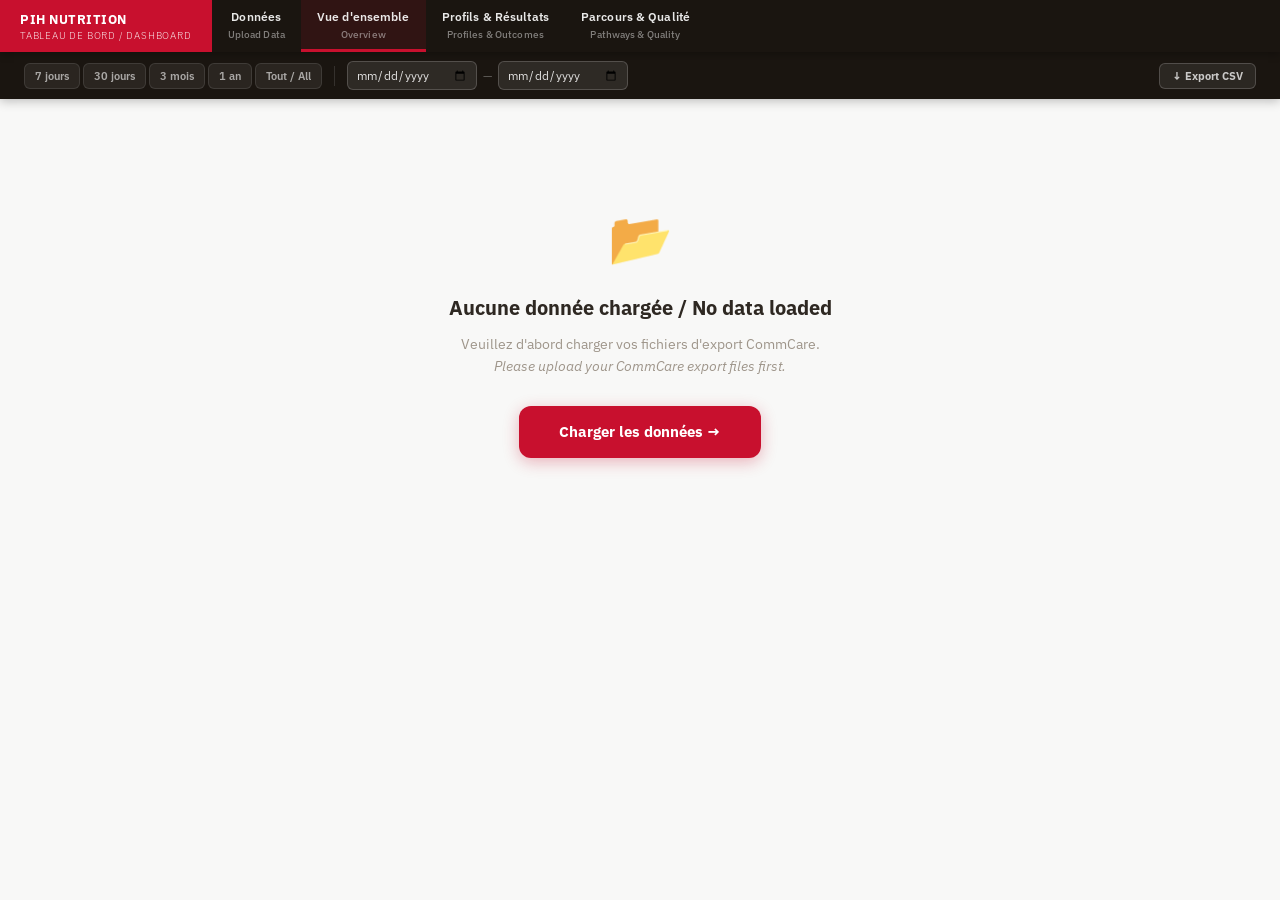
==== commit aa598bdb: "added pathways and profiles sections" ====
--- a/analytics.html
+++ b/analytics.html
@@ -3,14 +3,14 @@
 <head>
   <meta charset="UTF-8">
   <meta name="viewport" content="width=device-width, initial-scale=1.0">
-  <title>PIH Nutrition — Analytique</title>
+  <title>PIH Nutrition — Vue d'ensemble</title>
   <link rel="stylesheet" href="css/style.css">
 </head>
 <body>
 
 <div id="nav-container"></div>
 
-<!-- DATE RANGE BAR (sticky below nav) -->
+<!-- DATE RANGE BAR (sticky) -->
 <div class="date-bar">
   <div class="date-bar-inner">
     <div class="date-quick-btns">
@@ -52,7 +52,35 @@
   <!-- SUMMARY STAT CARDS -->
   <div class="stat-grid" id="stat-grid" style="margin-bottom:24px;"></div>
 
-  <!-- ROW 1: ENROLLMENT TREND + COHORT OUTCOMES -->
+  <!-- ROW 1: OUTCOMES TABLE (full width) -->
+  <div class="card" style="margin-bottom:24px;">
+    <div class="card-header-row" style="margin-bottom:14px;">
+      <div>
+        <div class="card-title" style="margin-bottom:2px;">Résultats par programme / Outcomes by program</div>
+        <div class="card-subtitle">Toutes admissions dans la période sélectionnée · All admissions in selected period</div>
+      </div>
+      <button class="export-btn-inline" id="outcomes-export-btn">↓ CSV</button>
+    </div>
+    <div style="overflow-x:auto;">
+      <table class="data-table">
+        <thead>
+          <tr>
+            <th>Programme</th>
+            <th>Total adm.</th>
+            <th style="color:var(--green);">Guéri</th>
+            <th style="color:var(--yellow);">Abandon</th>
+            <th style="color:var(--blue);">Transféré</th>
+            <th style="color:var(--pih-red);">Décédé</th>
+            <th>Actif</th>
+            <th>Taux guérison / Recovery rate</th>
+          </tr>
+        </thead>
+        <tbody id="outcomes-table-body"></tbody>
+      </table>
+    </div>
+  </div>
+
+  <!-- ROW 2: ENROLLMENT TREND + COHORT OUTCOMES -->
   <div class="two-col" style="margin-bottom:20px;">
 
     <div class="card">
@@ -85,7 +113,7 @@
 
   </div>
 
-  <!-- ROW 2: PROGRAMME FLOW + SUPPLEMENT GAP -->
+  <!-- ROW 3: PROGRAMME FLOW + SUPPLEMENT GAP -->
   <div class="two-col" style="margin-bottom:20px;">
 
     <div class="card">
@@ -106,137 +134,6 @@
 
   </div>
 
-  <!-- ROW 3: LENGTH OF STAY + GEOGRAPHIC -->
-  <div class="two-col" style="margin-bottom:20px;">
-
-    <div class="card">
-      <div class="card-title">Durée de séjour / Length of stay</div>
-      <div class="card-subtitle">Distribution par programme, patients sortis · Distribution by program, discharged patients</div>
-      <div id="los-chart" style="margin-top:14px;"></div>
-    </div>
-
-    <div class="card">
-      <div class="card-title">Répartition géographique / Geographic breakdown</div>
-      <div class="card-subtitle">Admissions par site · Admissions by site</div>
-      <div id="geo-chart" style="margin-top:14px;"></div>
-    </div>
-
-  </div>
-
-  <!-- ROW 4: OUTCOMES TABLE (full width) -->
-  <div class="card" style="margin-bottom:24px;">
-    <div class="card-header-row" style="margin-bottom:14px;">
-      <div>
-        <div class="card-title" style="margin-bottom:2px;">Résultats par programme / Outcomes by program</div>
-        <div class="card-subtitle">Toutes admissions dans la période sélectionnée · All admissions in selected period</div>
-      </div>
-      <button class="export-btn-inline" id="outcomes-export-btn">↓ CSV</button>
-    </div>
-    <div style="overflow-x:auto;">
-      <table class="data-table">
-        <thead>
-          <tr>
-            <th>Programme</th>
-            <th>Total adm.</th>
-            <th style="color:var(--green);">Guéri</th>
-            <th style="color:var(--yellow);">Abandon</th>
-            <th style="color:var(--blue);">Transféré</th>
-            <th style="color:var(--pih-red);">Décédé</th>
-            <th>Actif</th>
-            <th>Taux guérison / Recovery rate</th>
-          </tr>
-        </thead>
-        <tbody id="outcomes-table-body"></tbody>
-      </table>
-    </div>
-  </div>
-
-  <!-- ROW 5: NUTRITIONAL STATUS AT ADMISSION -->
-  <div class="two-col" style="margin-bottom:20px;">
-
-    <div class="card">
-      <div class="card-title">Statut nutritionnel à l'admission / Nutritional status at admission</div>
-      <div class="card-subtitle">Répartition P/T à la première visite, patients avec données disponibles</div>
-      <div id="pt-chart" style="margin-top:14px;"></div>
-    </div>
-
-    <div class="card">
-      <div class="card-title">Gain de poids à la sortie / Weight gain at discharge</div>
-      <div class="card-subtitle">Distribution du gain total en grammes, patients sortis guéris · Cured patients, total weight gain in grams</div>
-      <div id="wg-chart" style="margin-top:14px;"></div>
-    </div>
-
-  </div>
-
-  <!-- ROW 6: PATIENT PROFILES -->
-  <div class="two-col" style="margin-bottom:20px;">
-
-    <div class="card">
-      <div class="card-title">Profils des patients — Âge &amp; Sexe / Patient profiles — Age &amp; Sex</div>
-      <div class="card-subtitle">Distribution par groupe d'âge et sexe · Age group and sex distribution</div>
-      <div id="profile-age-chart" style="margin-top:14px;"></div>
-      <div id="profile-sex-chart" style="margin-top:16px;"></div>
-    </div>
-
-    <div class="card">
-      <div class="card-title">Allaitement &amp; Vaccination / Breastfeeding &amp; Vaccination</div>
-      <div class="card-subtitle">Statut à l'enregistrement · Status at registration</div>
-      <div id="profile-bf-chart" style="margin-top:14px;"></div>
-      <div id="profile-vax-chart" style="margin-top:16px;"></div>
-    </div>
-
-  </div>
-
-  <!-- ROW 7: SITE PERFORMANCE (full width) -->
-  <div class="card" style="margin-bottom:20px;">
-    <div class="card-header-row" style="margin-bottom:14px;">
-      <div>
-        <div class="card-title" style="margin-bottom:2px;">Performance par site / Site performance</div>
-        <div class="card-subtitle">Admissions, taux de guérison, durée de séjour et répartition des programmes par site · Admissions, recovery rate, avg. LOS and program mix by site</div>
-      </div>
-      <button class="export-btn-inline" id="site-export-btn">↓ CSV</button>
-    </div>
-    <div style="overflow-x:auto;">
-      <table class="data-table">
-        <thead>
-          <tr>
-            <th>Site</th>
-            <th>Total adm.</th>
-            <th>Taux guérison</th>
-            <th>Taux abandon</th>
-            <th>Durée séjour moy.</th>
-            <th>Répartition prog.</th>
-          </tr>
-        </thead>
-        <tbody id="site-perf-tbody"></tbody>
-      </table>
-    </div>
-  </div>
-
-  <!-- ROW 8: CARE PATHWAY -->
-  <div class="two-col" style="margin-bottom:20px;">
-
-    <div class="card">
-      <div class="card-title">Parcours de soins / Care pathway</div>
-      <div class="card-subtitle">Combinaisons de programmes par enfant · Program combinations per child</div>
-      <div id="pathway-chart" style="margin-top:14px;"></div>
-    </div>
-
-    <div class="card">
-      <div class="card-title">Nombre de visites avant sortie / Visits before discharge</div>
-      <div class="card-subtitle">Distribution du nombre de visites par programme · Visit count distribution by program</div>
-      <div id="visits-chart" style="margin-top:14px;"></div>
-    </div>
-
-  </div>
-
-  <!-- ROW 9: DATA QUALITY (full width) -->
-  <div class="card" style="margin-bottom:24px;">
-    <div class="card-title">Qualité des données / Data quality</div>
-    <div class="card-subtitle">Valeurs manquantes et valeurs aberrantes dans la période sélectionnée · Missing values and implausible values in selected period</div>
-    <div id="dq-grid" style="margin-top:16px;"></div>
-  </div>
-
 </div>
 
 <script src="js/shared.js"></script>
--- a/css/style.css
+++ b/css/style.css
@@ -987,7 +987,7 @@
   background: var(--gray-800);
   padding: 9px 24px;
   position: sticky;
-  top: 52px;
+  top: 0;
   z-index: 90;
   box-shadow: 0 2px 10px rgba(0,0,0,0.25);
 }
